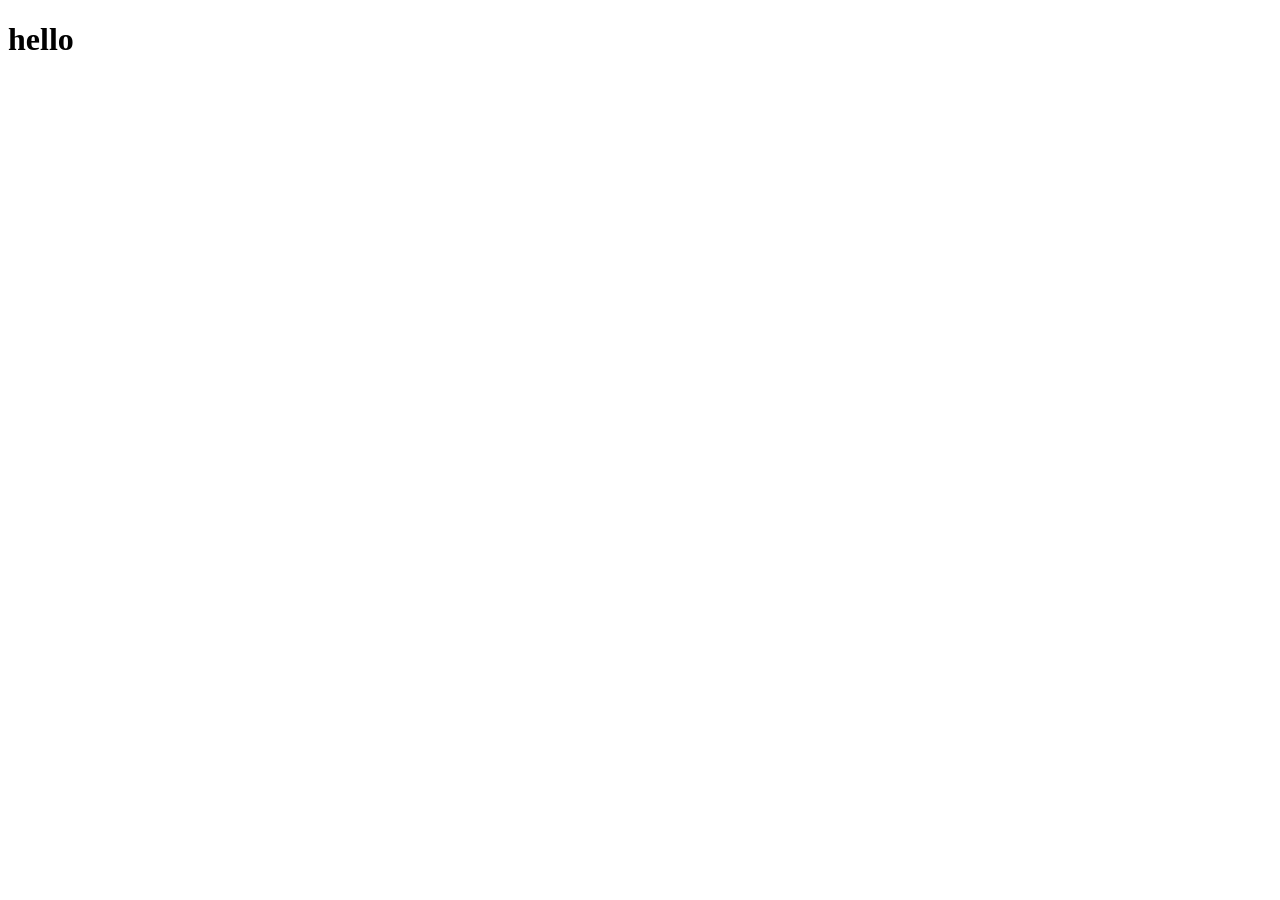
==== index.html @ 8c3547ae "first commit" ====
<!DOCTYPE html>
<html lang="ja">
<head>
    <meta charset="UTF-8">
    <meta name="viewport" content="width=device-width, initial-scale=1.0">
    <title>Hello</title>
</head>
<body>
    <h1>hello</h1>
</body>
</html>
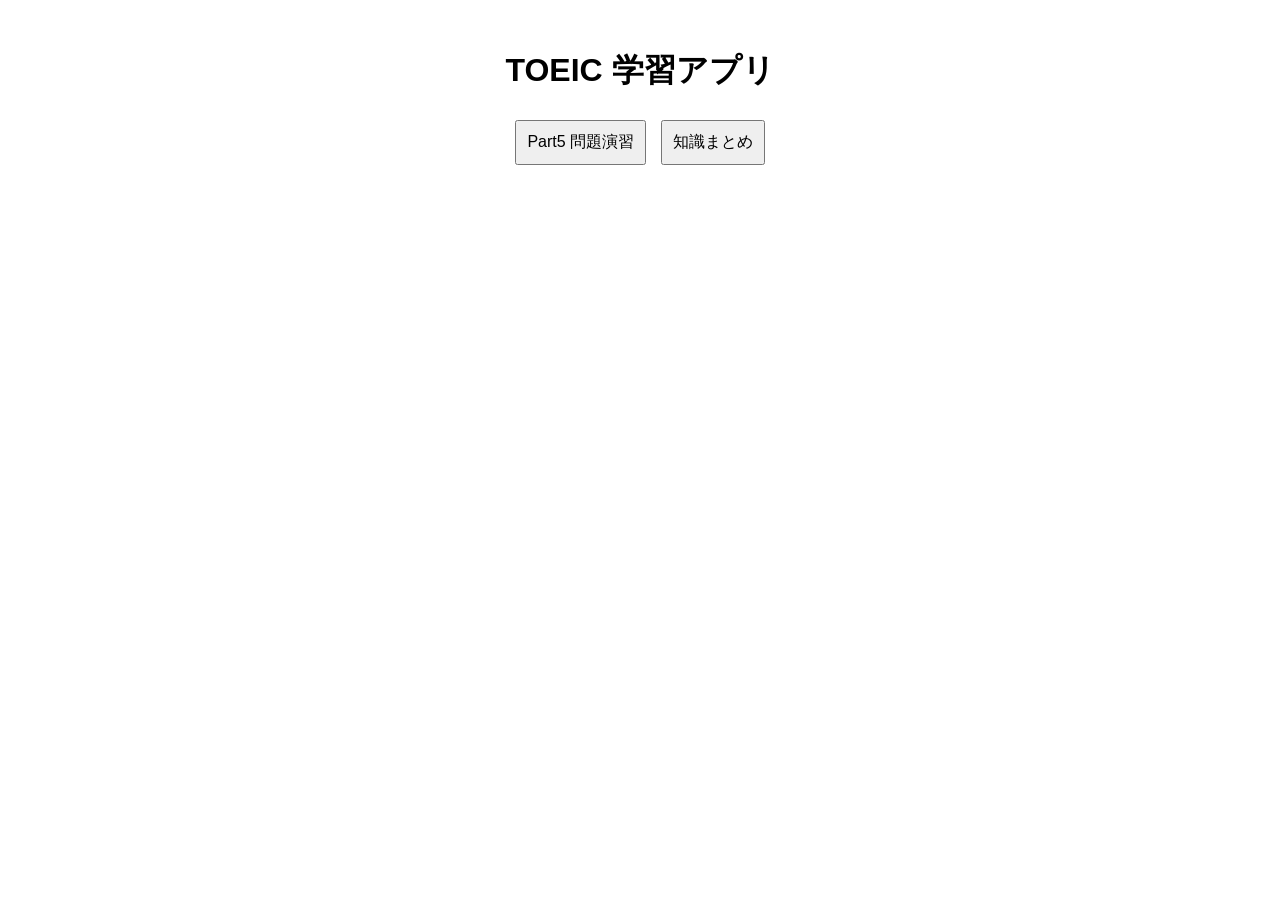
==== commit 717695e5: "Prototype preposition only" ====
--- a/index.html
+++ b/index.html
@@ -1,11 +1,23 @@
+<!-- index.html -->
+
 <!DOCTYPE html>
 <html lang="ja">
 <head>
-    <meta charset="UTF-8">
-    <meta name="viewport" content="width=device-width, initial-scale=1.0">
-    <title>Hello</title>
+  <meta charset="UTF-8">
+  <title>TOEIC App</title>
+  <link rel="stylesheet" href="style.css">
 </head>
 <body>
-    <h1>hello</h1>
+
+  <h1>TOEIC 学習アプリ</h1>
+
+  <button onclick="location.href='practice5.html'">
+    Part5 問題演習
+  </button>
+
+  <button onclick="alert('まだ未実装')">
+    知識まとめ
+  </button>
+
 </body>
 </html>
--- a/style.css
+++ b/style.css
@@ -0,0 +1,13 @@
+/* style.css */
+
+body {
+  font-family: sans-serif;
+  text-align: center;
+  padding: 20px;
+}
+
+button {
+  margin: 5px;
+  padding: 10px;
+  font-size: 16px;
+}
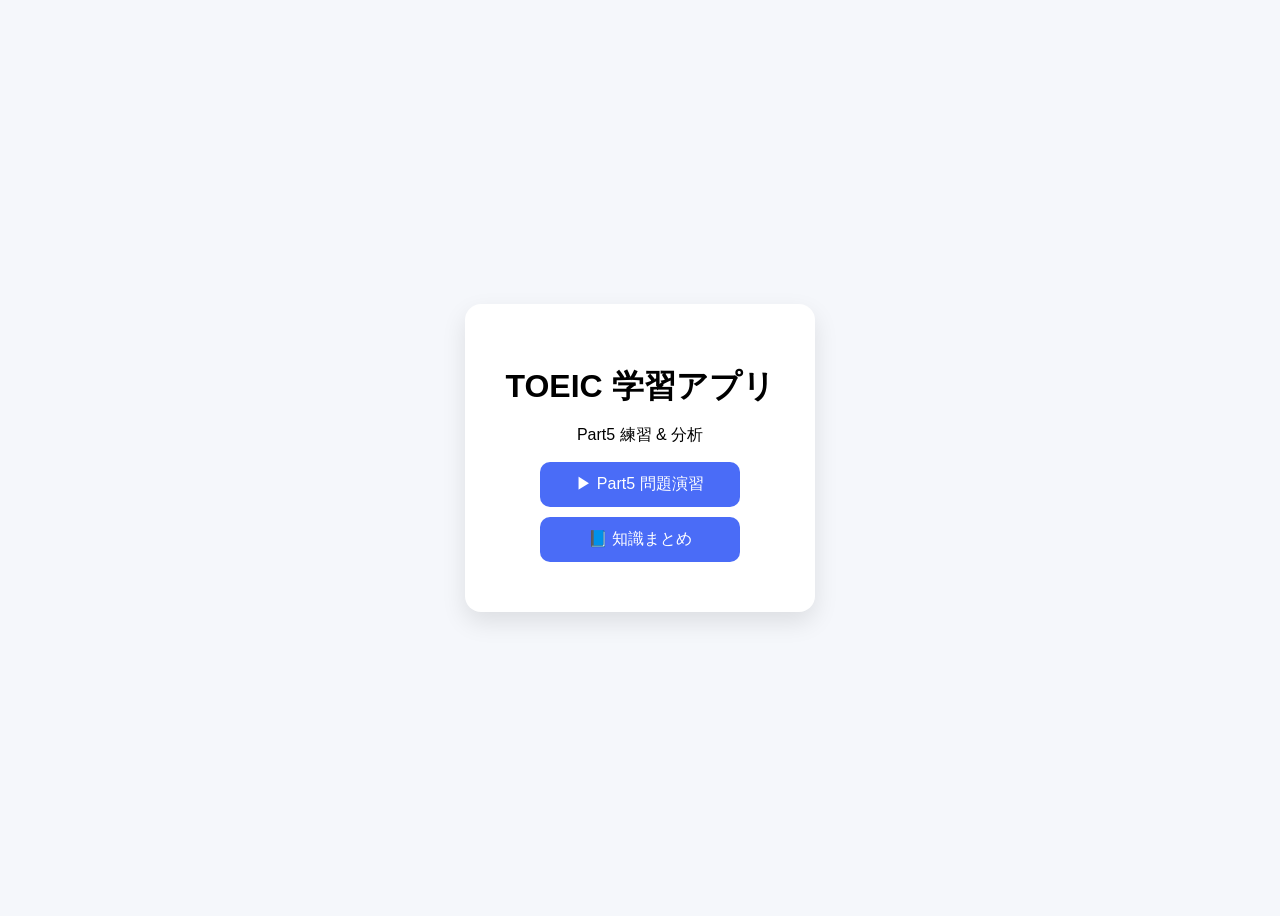
==== commit ff0c413f: "UI改善、プロトタイプ完成" ====
--- a/index.html
+++ b/index.html
@@ -1,5 +1,3 @@
-<!-- index.html -->
-
 <!DOCTYPE html>
 <html lang="ja">
 <head>
@@ -7,17 +5,21 @@
   <title>TOEIC App</title>
   <link rel="stylesheet" href="style.css">
 </head>
-<body>
 
-  <h1>TOEIC 学習アプリ</h1>
+<body class="home">
 
-  <button onclick="location.href='practice5.html'">
-    Part5 問題演習
-  </button>
+  <div class="menu">
+    <h1>TOEIC 学習アプリ</h1>
+    <p>Part5 練習 & 分析</p>
 
-  <button onclick="alert('まだ未実装')">
-    知識まとめ
-  </button>
+    <button onclick="location.href='practice5.html'">
+      ▶ Part5 問題演習
+    </button>
+
+    <button onclick="alert('未実装')">
+      📘 知識まとめ
+    </button>
+  </div>
 
 </body>
 </html>
--- a/style.css
+++ b/style.css
@@ -2,12 +2,108 @@
 
 body {
   font-family: sans-serif;
-  text-align: center;
-  padding: 20px;
+  background: #f5f7fb;
+  display: flex;
+  justify-content: center;
+  align-items: center;
+  height: 100vh;
 }
 
-button {
+/* カード */
+.container {
+  background: white;
+  padding: 30px;
+  border-radius: 16px;
+  width: 350px;
+  box-shadow: 0 10px 25px rgba(0,0,0,0.1);
+  text-align: center;
+}
+
+/* 問題 */
+#question {
+  font-size: 18px;
+  margin-bottom: 20px;
+}
+
+/* 選択肢 */
+#choices button {
+  display: block;
+  width: 100%;
+  margin: 8px 0;
+  padding: 12px;
+  border-radius: 10px;
+  border: none;
+  background: #e3e8ff;
+  cursor: pointer;
+  font-size: 16px;
+}
+
+#choices button:hover {
+  background: #cfd8ff;
+}
+
+/* 操作ボタン */
+.controls {
+  margin-top: 15px;
+}
+
+.controls button {
   margin: 5px;
-  padding: 10px;
+  padding: 8px 12px;
+  border-radius: 8px;
+  border: none;
+  background: #333;
+  color: white;
+  cursor: pointer;
+}
+
+.controls button:hover {
+  background: #555;
+}
+.home {
+  background: #f5f7fb;
+  font-family: sans-serif;
+  display: flex;
+  justify-content: center;
+  align-items: center;
+  height: 100vh;
+}
+
+.menu {
+  text-align: center;
+  background: white;
+  padding: 40px;
+  border-radius: 16px;
+  box-shadow: 0 10px 25px rgba(0,0,0,0.1);
+}
+
+.menu h1 {
+  margin-bottom: 10px;
+}
+
+.menu button {
+  display: block;
+  width: 200px;
+  margin: 10px auto;
+  padding: 12px;
+  border-radius: 10px;
+  border: none;
+  background: #4a6cf7;
+  color: white;
   font-size: 16px;
-}+  cursor: pointer;
+}
+
+.menu button:hover {
+  background: #3a5ae0;
+}
+
+button.correct {
+  background: #4caf50 !important;
+  color: white;
+}
+
+button.wrong {
+  background: #f44336 !important;
+  color: white;
+}
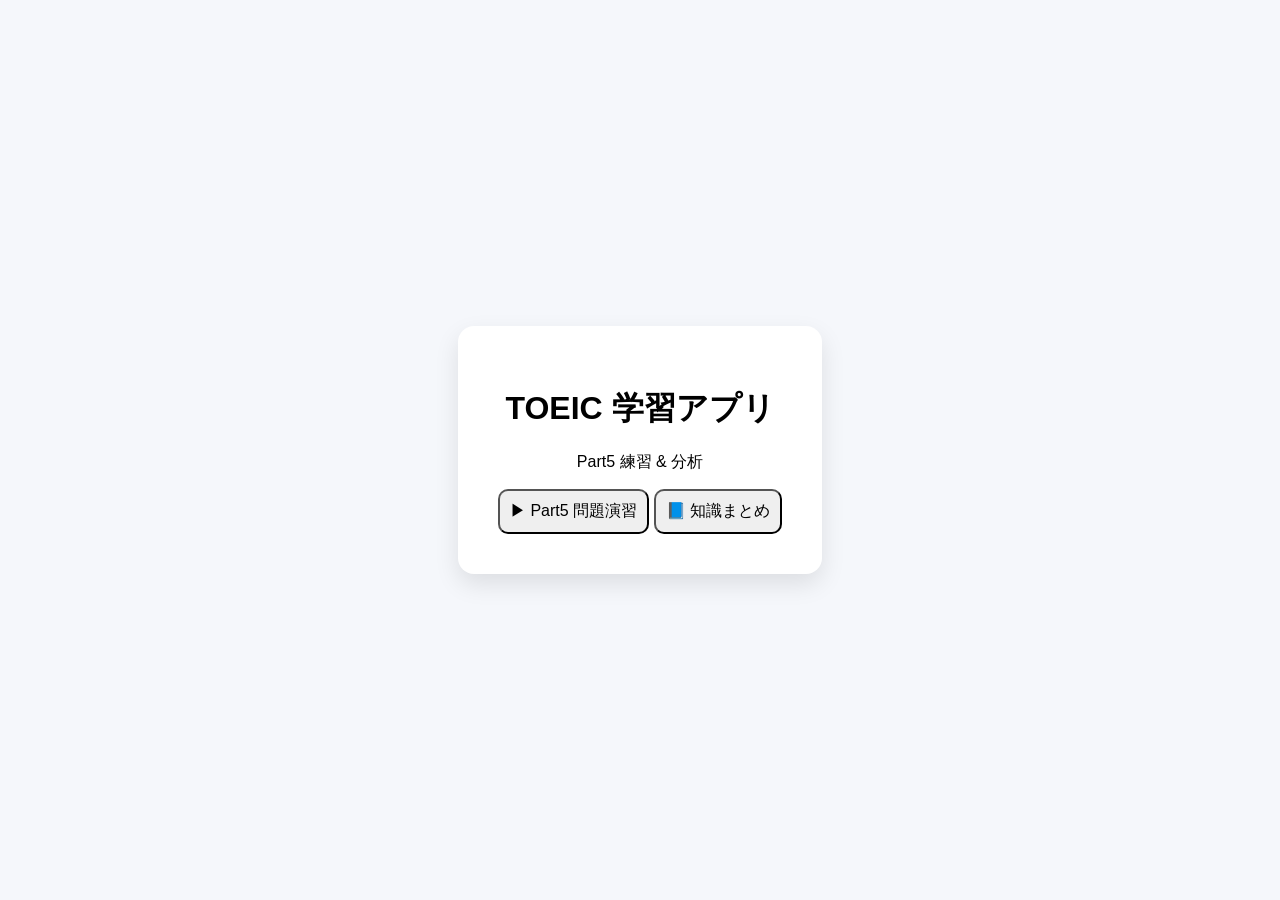
==== commit 22564441: "スマホ用UI対応" ====
--- a/index.html
+++ b/index.html
@@ -2,6 +2,7 @@
 <html lang="ja">
 <head>
   <meta charset="UTF-8">
+  <meta name="viewport" content="width=device-width, initial-scale=1.0">
   <title>TOEIC App</title>
   <link rel="stylesheet" href="style.css">
 </head>
--- a/style.css
+++ b/style.css
@@ -1,20 +1,20 @@
-/* style.css */
-
 body {
   font-family: sans-serif;
   background: #f5f7fb;
   display: flex;
   justify-content: center;
   align-items: center;
-  height: 100vh;
+  min-height: 100vh;
+  margin: 0;
 }
 
-/* カード */
+/* 共通カード */
 .container {
+  width: 92%;
+  max-width: 500px;
   background: white;
-  padding: 30px;
-  border-radius: 16px;
-  width: 350px;
+  padding: 20px;
+  border-radius: 12px;
   box-shadow: 0 10px 25px rgba(0,0,0,0.1);
   text-align: center;
 }
@@ -27,46 +27,37 @@
 
 /* 選択肢 */
 #choices button {
-  display: block;
   width: 100%;
   margin: 8px 0;
-  padding: 12px;
+  padding: 14px;
+  font-size: 16px;
   border-radius: 10px;
   border: none;
   background: #e3e8ff;
   cursor: pointer;
-  font-size: 16px;
-}
-
-#choices button:hover {
-  background: #cfd8ff;
 }
 
 /* 操作ボタン */
 .controls {
-  margin-top: 15px;
+  display: flex;
+  flex-wrap: wrap;
+  gap: 8px;
+  justify-content: center;
 }
 
 .controls button {
-  margin: 5px;
-  padding: 8px 12px;
-  border-radius: 8px;
-  border: none;
-  background: #333;
-  color: white;
-  cursor: pointer;
+  flex: 1 1 40%;
+  min-width: 120px;
 }
 
-.controls button:hover {
-  background: #555;
-}
+/* ホーム画面 */
 .home {
   background: #f5f7fb;
-  font-family: sans-serif;
   display: flex;
   justify-content: center;
   align-items: center;
-  height: 100vh;
+  min-height: 100vh;
+  margin: 0;
 }
 
 .menu {
@@ -77,27 +68,20 @@
   box-shadow: 0 10px 25px rgba(0,0,0,0.1);
 }
 
-.menu h1 {
-  margin-bottom: 10px;
+/* ボタン共通 */
+button {
+  font-size: 16px;
+  padding: 10px;
+  border-radius: 10px;
+  cursor: pointer;
+  -webkit-tap-highlight-color: transparent;
 }
 
-.menu button {
-  display: block;
-  width: 200px;
-  margin: 10px auto;
-  padding: 12px;
-  border-radius: 10px;
-  border: none;
-  background: #4a6cf7;
-  color: white;
-  font-size: 16px;
-  cursor: pointer;
+button:active {
+  transform: scale(0.97);
 }
 
-.menu button:hover {
-  background: #3a5ae0;
-}
-
+/* 正解・不正解 */
 button.correct {
   background: #4caf50 !important;
   color: white;
@@ -106,4 +90,4 @@
 button.wrong {
   background: #f44336 !important;
   color: white;
-}
+}
